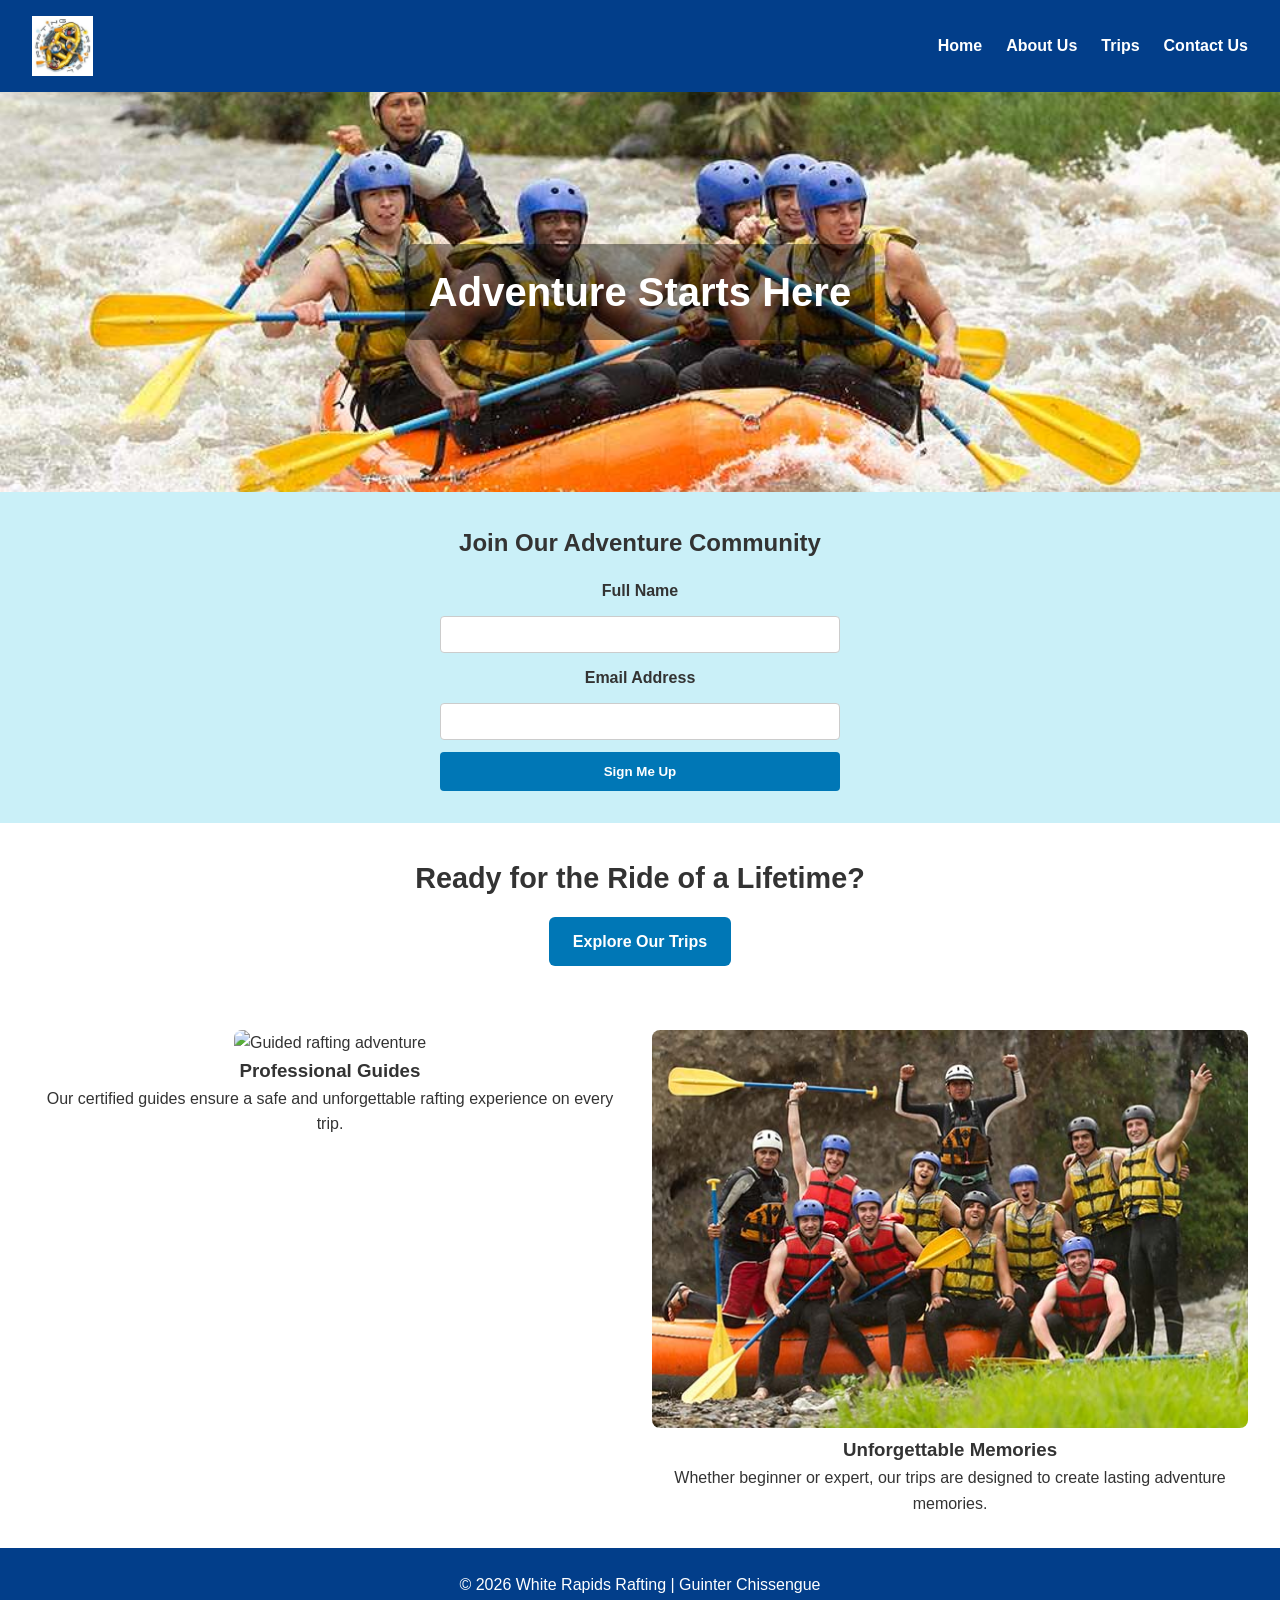
==== wwr/index.html @ 9ced831d "Refactor HTML and CSS: add .grid container, adjust layout, update nav links" ====
<!DOCTYPE html>
<html lang="en">

<head>
  <meta charset="UTF-8">
  <meta name="viewport" content="width=device-width, initial-scale=1.0">
  <title>Home | White Rapids Rafting</title>
  <meta name="description"
    content="Experience thrilling white water rafting adventures in Mozambique with White Rapids Rafting. Book unforgettable river trips today.">
  <meta name="author" content="Guinter Chissengue">
  <link rel="stylesheet" href="styles/rafting.css">
</head>

<body>
  <header>
    <img src="images/logo.png" alt="White Rapids Rafting Logo" class="logo">
    <nav>
      <ul>
        <li><a href="index.html">Home</a></li>
        <li><a href="about.html">About Us</a></li>
        <li><a href="trips.html">Trips</a></li>
        <li><a href="contact.html">Contact Us</a></li>
      </ul>
    </nav>
  </header>

  <main>

    <!-- HERO SECTION -->
    <section class="hero">
      <img src="images/hero.jpg" alt="Exciting white water rafting adventure">
      <h1>Adventure Starts Here</h1>
    </section>

    <!-- NEWSLETTER -->
    <section class="newsletter">
      <h2>Join Our Adventure Community</h2>
      <form>
        <label for="fullname">Full Name</label>
        <input type="text" id="fullname" name="fullname" required>

        <label for="email">Email Address</label>
        <input type="email" id="email" name="email" required>

        <button type="submit">Sign Me Up</button>
      </form>
    </section>

    <!-- CALL TO ACTION -->
    <section class="cta">
      <h2>Ready for the Ride of a Lifetime?</h2>
      <a href="trips.html" class="cta-button">Explore Our Trips</a>
    </section>

    <!-- GRID CONTENT -->
    <section class="home-grid">
      <div>
        <img src="images/rafting1.jpg" alt="Guided rafting adventure">
        <h3>Professional Guides</h3>
        <p>Our certified guides ensure a safe and unforgettable rafting experience on every trip.
        </p>
      </div>

      <div>
        <img src="images/rafting2.jpg" alt="Team rafting experience">
        <h3>Unforgettable Memories</h3>
        <p>Whether beginner or expert, our trips are designed to create lasting adventure memories.
        </p>
      </div>
    </section>

  </main>

  <footer>
    <p>© 2026 White Rapids Rafting | Guinter Chissengue</p>
  </footer>

</body>

</html>
---- wwr/styles/rafting.css ----
/* =========================
   GLOBAL STYLES
========================= */

:root {
    --primary-color: #0077b6;
    --accent-color: #00b4d8;
    --body-font: Arial, sans-serif;
}

* {
    box-sizing: border-box;
    margin: 0;
    padding: 0;
}

body {
    font-family: var(--body-font);
    line-height: 1.6;
    color: #333;
}

/* =========================
   HEADER AND NAV
========================= */

header {
    display: flex;
    align-items: center;
    justify-content: space-between;
    padding: 16px 32px;
    background-color: #023e8a;
}

header .logo {
    height: 60px;
}

nav ul {
    list-style: none;
    display: flex;
    gap: 24px;
}

nav ul li a {
    color: #ffffff;
    text-decoration: none;
    font-weight: bold;
    transition: color 0.3s;
}

nav ul li a:hover {
    color: var(--accent-color);
}

/* =========================
   HERO SECTION (HOME)
========================= */

.hero {
    position: relative;
    width: 100%;
    height: 400px;
    overflow: hidden;
}

.hero img {
    width: 100%;
    height: 100%;
    object-fit: cover;
}

.hero h1 {
    position: absolute;
    top: 50%;
    left: 50%;
    transform: translate(-50%, -50%);
    color: #ffffff;
    font-size: 2.5rem;
    background-color: rgba(0, 0, 0, 0.4);
    padding: 16px 24px;
    border-radius: 8px;
    text-align: center;
}

/* =========================
   NEWSLETTER
========================= */

.newsletter {
    padding: 32px;
    background-color: #caf0f8;
    text-align: center;
}

.newsletter h2 {
    margin-bottom: 16px;
}

.newsletter form {
    display: flex;
    flex-direction: column;
    gap: 12px;
    max-width: 400px;
    margin: 0 auto;
}

.newsletter label {
    font-weight: bold;
}

.newsletter input {
    padding: 10px;
    border: 1px solid #ccc;
    border-radius: 4px;
}

.newsletter button {
    padding: 12px;
    border: none;
    border-radius: 4px;
    background-color: var(--primary-color);
    color: #fff;
    font-weight: bold;
    cursor: pointer;
    transition: background 0.3s;
}

.newsletter button:hover {
    background-color: var(--accent-color);
}

/* =========================
   CALL TO ACTION
========================= */

.cta {
    padding: 32px;
    text-align: center;
}

.cta h2 {
    margin-bottom: 16px;
    font-size: 1.8rem;
}

.cta .cta-button {
    display: inline-block;
    background-color: var(--primary-color);
    color: #fff;
    text-decoration: none;
    padding: 12px 24px;
    border-radius: 6px;
    font-weight: bold;
    transition: background 0.3s;
}

.cta .cta-button:hover {
    background-color: var(--accent-color);
}

/* =========================
   HOME GRID
========================= */

.home-grid {
    display: grid;
    grid-template-columns: repeat(auto-fit, minmax(280px, 1fr));
    gap: 24px;
    padding: 32px;
}

.home-grid div {
    text-align: center;
}

.home-grid img {
    width: 100%;
    border-radius: 8px;
}

/* =========================
   TRIPS GRID
========================= */

.trips-grid {
    display: grid;
    grid-template-columns: repeat(auto-fit, minmax(280px, 1fr));
    gap: 24px;
    padding: 32px;
}

.trips-grid .trip {
    border: 1px solid #ccc;
    border-radius: 8px;
    padding: 16px;
    text-align: center;
}

.trips-grid .trip img {
    width: 100%;
    border-radius: 8px;
    margin-bottom: 12px;
}

/* =========================
   TRIPS TABLE
========================= */

.trips-table {
    padding: 32px;
}

.trips-table table {
    width: 100%;
    border-collapse: collapse;
}

.trips-table th,
.trips-table td {
    border: 1px solid #ccc;
    padding: 12px;
    text-align: center;
}

.trips-table th {
    background-color: var(--primary-color);
    color: #fff;
}

/* =========================
   FOOTER
========================= */

footer {
    padding: 24px;
    background-color: #023e8a;
    color: #fff;
    text-align: center;
}

/* =========================
   CONTACT PAGE STYLES
========================= */

.company-info p {
    margin-bottom: 8px;
    line-height: 1.6;
}

.company-info iframe {
    width: 100%;
    height: 250px;
    margin-top: 16px;
    border-radius: 8px;
}

.employee-gallery {
    display: grid;
    grid-template-columns: repeat(auto-fit, minmax(180px, 1fr));
    gap: 24px;
    margin-top: 16px;
}

.employee-gallery figure {
    text-align: center;
}

.employee-gallery img {
    width: 100%;
    border-radius: 8px;
}

.employee-gallery figcaption {
    margin-top: 8px;
    font-weight: bold;
}

.contact-form form {
    display: flex;
    flex-direction: column;
    gap: 16px;
    max-width: 600px;
    margin: 0 auto;
}

.contact-form label {
    font-weight: bold;
}

.contact-form input,
.contact-form textarea {
    padding: 10px;
    font-family: var(--body-font);
    border-radius: 4px;
    border: 1px solid #ccc;
}

fieldset {
    border: 1px solid #ccc;
    padding: 16px;
    border-radius: 4px;
}

legend {
    font-weight: bold;
    padding: 0 8px;
}

fieldset label {
    display: block;
    margin-top: 8px;
    font-weight: normal;
}

.newsletter {
    font-weight: normal;
}
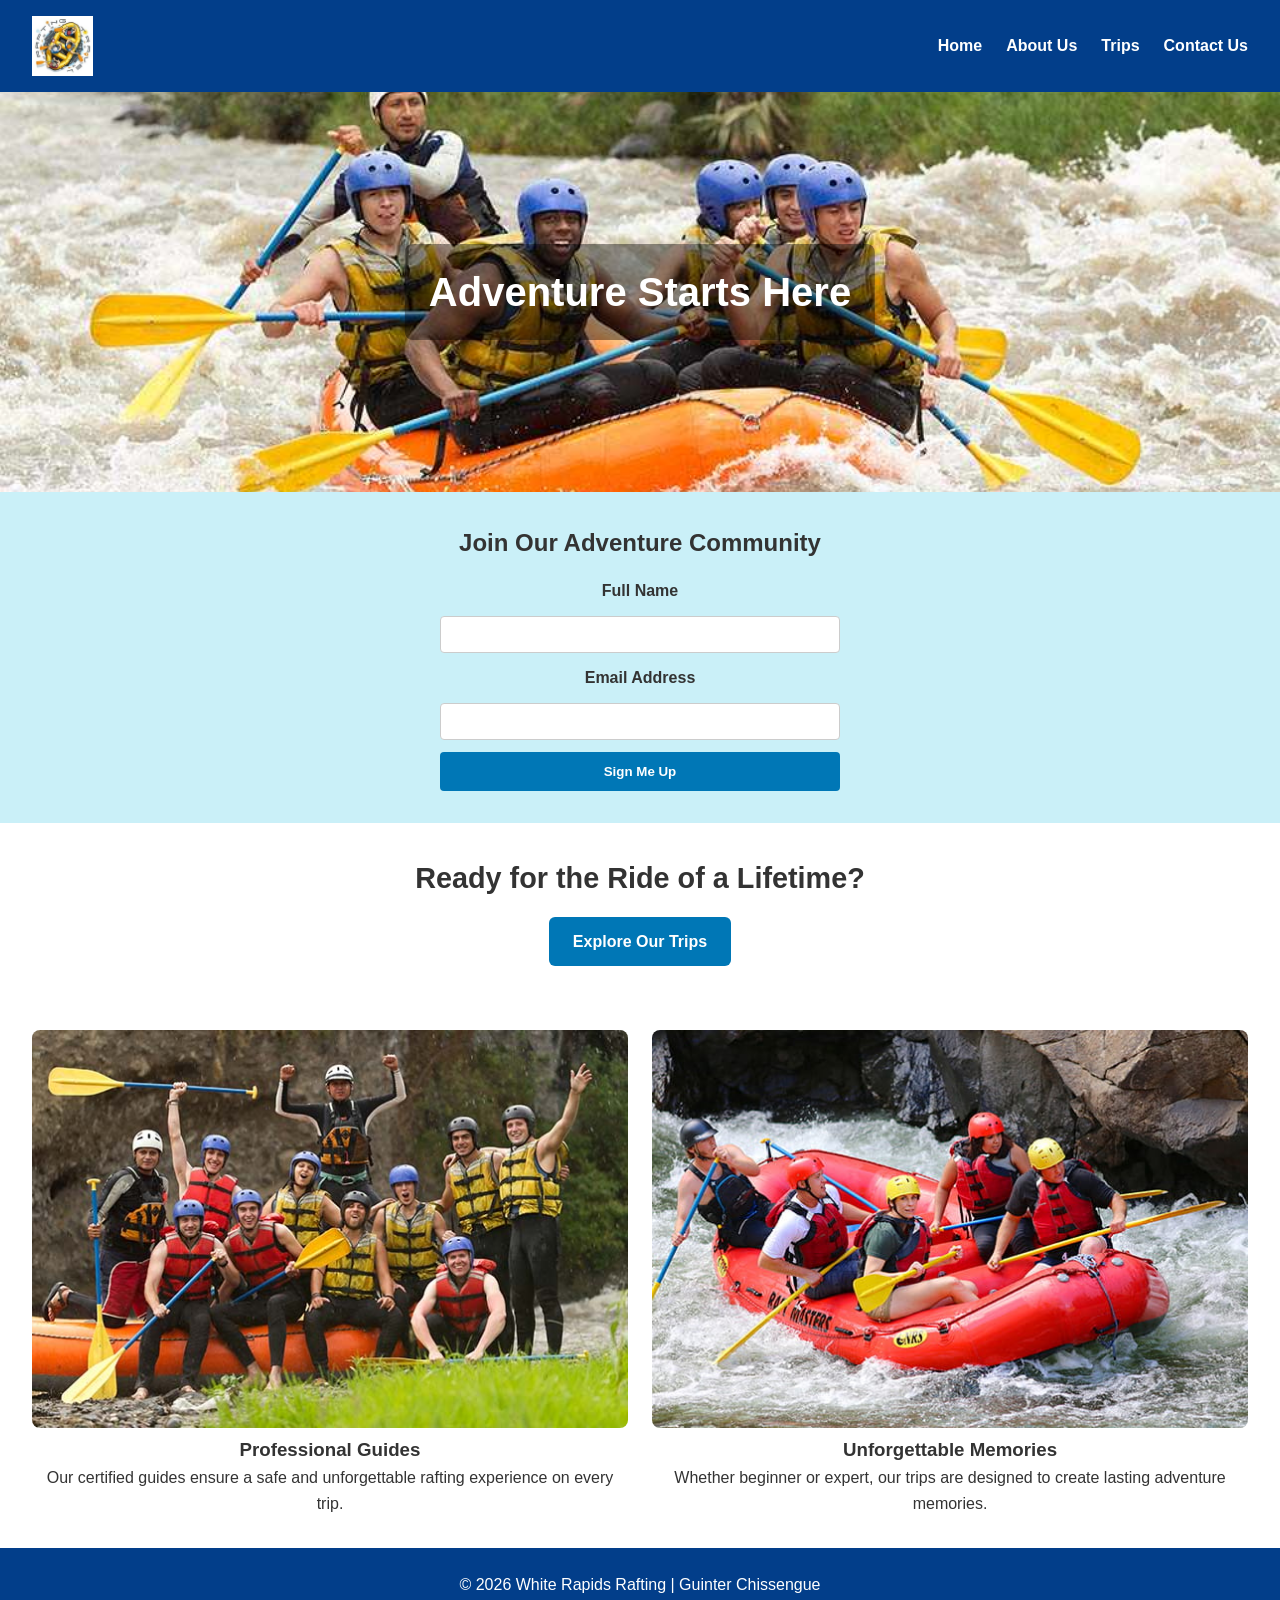
==== commit c36fd30e: "Final Exam" ====
--- a/wwr/index.html
+++ b/wwr/index.html
@@ -5,8 +5,8 @@
   <meta charset="UTF-8">
   <meta name="viewport" content="width=device-width, initial-scale=1.0">
   <title>Home | White Rapids Rafting</title>
-  <meta name="description"
-    content="Experience thrilling white water rafting adventures in Mozambique with White Rapids Rafting. Book unforgettable river trips today.">
+  <meta name="description" content="Experience thrilling white water rafting adventures in Mozambique with White Rapids Rafting.
+     Book unforgettable river trips today.">
   <meta name="author" content="Guinter Chissengue">
   <link rel="stylesheet" href="styles/rafting.css">
 </head>
@@ -26,13 +26,11 @@
 
   <main>
 
-    <!-- HERO SECTION -->
     <section class="hero">
       <img src="images/hero.jpg" alt="Exciting white water rafting adventure">
       <h1>Adventure Starts Here</h1>
     </section>
 
-    <!-- NEWSLETTER -->
     <section class="newsletter">
       <h2>Join Our Adventure Community</h2>
       <form>
@@ -46,23 +44,21 @@
       </form>
     </section>
 
-    <!-- CALL TO ACTION -->
     <section class="cta">
       <h2>Ready for the Ride of a Lifetime?</h2>
       <a href="trips.html" class="cta-button">Explore Our Trips</a>
     </section>
 
-    <!-- GRID CONTENT -->
     <section class="home-grid">
       <div>
-        <img src="images/rafting1.jpg" alt="Guided rafting adventure">
+        <img src="images/rafting-2.jpg" alt="Guided rafting adventure">
         <h3>Professional Guides</h3>
         <p>Our certified guides ensure a safe and unforgettable rafting experience on every trip.
         </p>
       </div>
 
       <div>
-        <img src="images/rafting2.jpg" alt="Team rafting experience">
+        <img src="images/rafting-3.jpg" alt="Team rafting experience">
         <h3>Unforgettable Memories</h3>
         <p>Whether beginner or expert, our trips are designed to create lasting adventure memories.
         </p>
--- a/wwr/styles/rafting.css
+++ b/wwr/styles/rafting.css
@@ -228,10 +228,6 @@
     color: #fff;
 }
 
-/* =========================
-   FOOTER
-========================= */
-
 footer {
     padding: 24px;
     background-color: #023e8a;
@@ -239,9 +235,10 @@
     text-align: center;
 }
 
-/* =========================
-   CONTACT PAGE STYLES
-========================= */
+footer .socialmedia img {
+    width: 30px;
+    height: auto;
+}
 
 .company-info p {
     margin-bottom: 8px;
